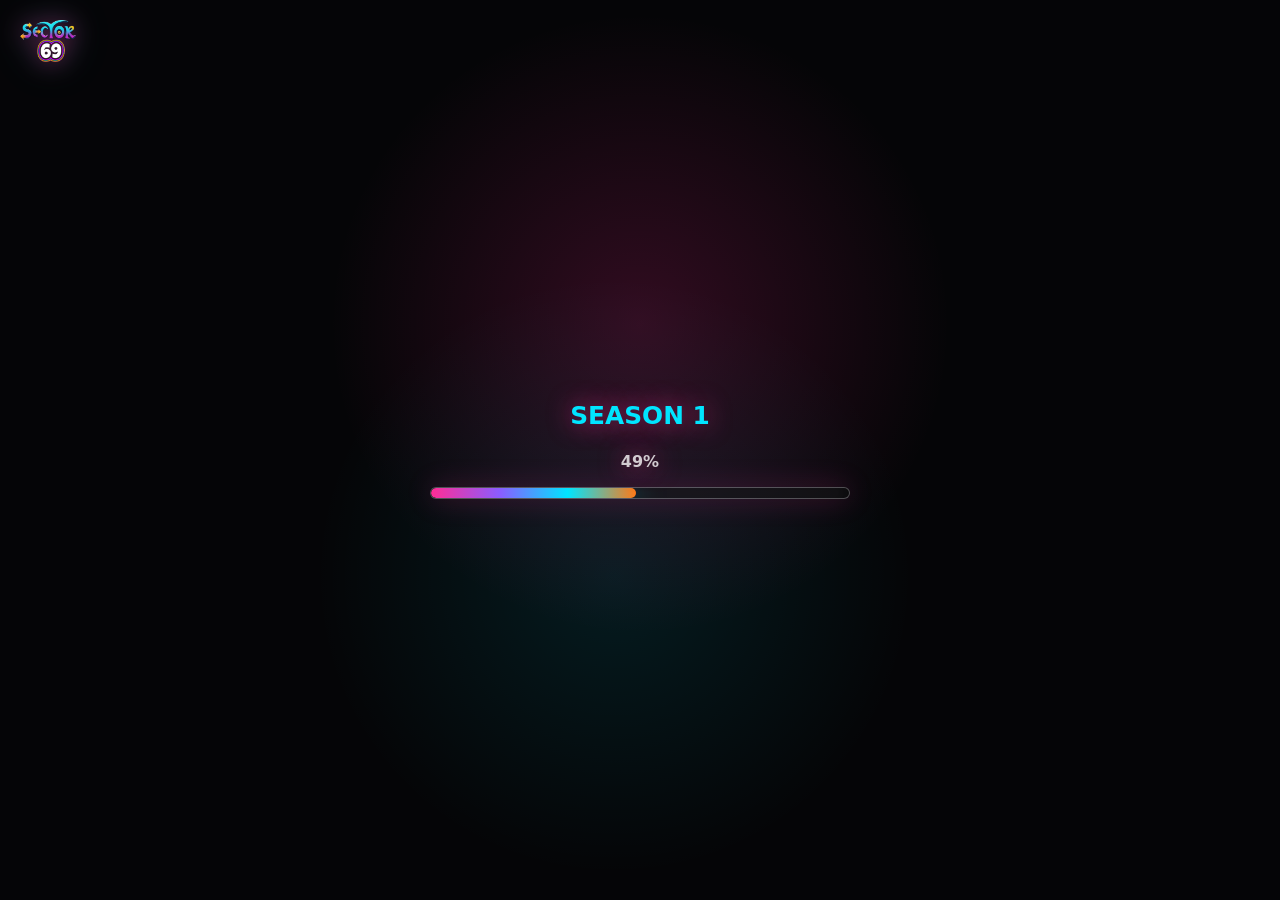
==== season.html @ 1bcd50fa "Initial commit" ====
<!DOCTYPE html>
<html lang="en">
  <head>
    <meta charset="UTF-8" />
    <meta name="viewport" content="width=device-width, initial-scale=1.0, maximum-scale=1.0, user-scalable=no" />
    <meta name="description" content="Sector 69 - Season 1, a premium Malayalam animated web series reel experience." />
    <title>Sector 69 - Season 1</title>
    <link rel="preload" href="assets/logo.png" as="image" />
    <link rel="stylesheet" href="css/style.css" />
  </head>
  <body class="season-page">
    <header class="site-header" aria-label="Sector69">
      <img src="assets/logo.png" class="site-logo" alt="Sector69 Logo" />
    </header>

    <div class="ambient" aria-hidden="true">
      <span class="orb orb-one"></span>
      <span class="orb orb-two"></span>
      <span class="orb orb-three"></span>
      <div class="particle-field"></div>
    </div>

    <section class="loader" id="loader" aria-label="Loading Sector 69">
      <div class="loader__core">
        <p class="loader__season">Season 1</p>
        <p class="loader__percent" id="loaderPercent">0%</p>
        <div class="loader__track" aria-hidden="true">
          <span id="loaderBar"></span>
        </div>
      </div>
    </section>

    <main class="reel-feed" id="reelFeed" aria-label="Sector 69 Season 1 video feed">
      <button class="start-button" id="startButton" type="button" aria-label="Play Sector 69 Season 1">
        <span class="start-button__icon"></span>
      </button>
    </main>

    <template id="reelTemplate">
      <article class="reel">
        <div class="reel__stage">
          <video class="reel__backdrop" muted playsinline webkit-playsinline preload="none" aria-hidden="true"></video>
          <video class="reel__video" playsinline webkit-playsinline preload="none"></video>
          <div class="feedback-icon" aria-hidden="true"></div>
          <div class="controls" aria-label="Video controls">
            <button class="control control-play" type="button" aria-label="Play video"></button>
            <div class="progress-wrap">
              <input class="seek" type="range" min="0" max="100" value="0" step="0.1" aria-label="Video progress" />
            </div>
            <button class="control control-mute" type="button" aria-label="Mute"></button>
          </div>
        </div>
      </article>
    </template>

    <script src="js/script.js" defer></script>
  </body>
</html>
---- css/style.css ----
:root {
  color-scheme: dark;
  --black: #050507;
  --pink: #ff2d95;
  --purple: #8b5cff;
  --cyan: #00e5ff;
  --orange: #ff7a18;
  --white: #ffffff;
  --glass: rgba(8, 8, 14, 0.58);
  --border: rgba(255, 255, 255, 0.18);
  --shadow: 0 32px 100px rgba(0, 0, 0, 0.78);
}

* {
  box-sizing: border-box;
  -webkit-tap-highlight-color: transparent;
}

html {
  min-height: 100%;
  overflow-x: hidden;
  overflow-y: auto;
  background: var(--black);
  scroll-behavior: smooth;
  touch-action: pan-y;
}

body {
  min-height: 100%;
  margin: 0;
  overflow-x: hidden;
  overflow-y: auto;
  background:
    radial-gradient(circle at 16% 18%, rgba(255, 45, 149, 0.18), transparent 30%),
    radial-gradient(circle at 84% 78%, rgba(0, 229, 255, 0.14), transparent 30%),
    linear-gradient(145deg, #050507 0%, #120817 52%, #05070d 100%);
  color: var(--white);
  font-family: Inter, ui-sans-serif, system-ui, -apple-system, BlinkMacSystemFont, "Segoe UI", sans-serif;
}

img {
  max-width: 100%;
  height: auto;
}

html:has(.season-page),
body.season-page,
body.season-page.is-ready {
  height: 100%;
  overflow: hidden;
}

button,
input {
  font: inherit;
}

button:focus-visible,
input:focus-visible {
  outline: 2px solid var(--cyan);
  outline-offset: 4px;
}

.ambient {
  position: fixed;
  inset: 0;
  z-index: 0;
  overflow: hidden;
  pointer-events: none;
}

.ambient::before {
  position: absolute;
  inset: -20%;
  content: "";
  background:
    linear-gradient(120deg, transparent 0%, rgba(255, 45, 149, 0.08) 28%, transparent 48%),
    linear-gradient(240deg, transparent 6%, rgba(0, 229, 255, 0.07) 36%, transparent 58%);
  animation: backgroundSweep 15s ease-in-out infinite alternate;
}

.orb {
  position: absolute;
  width: min(42vw, 420px);
  aspect-ratio: 1;
  border-radius: 50%;
  filter: blur(56px);
  opacity: 0.22;
  animation: floatOrb 14s ease-in-out infinite alternate;
}

.orb-one {
  left: -13vw;
  top: 10dvh;
  background: var(--pink);
}

.orb-two {
  right: -14vw;
  bottom: 4dvh;
  background: var(--purple);
  animation-delay: -5s;
}

.orb-three {
  left: 45vw;
  top: 65dvh;
  width: min(28vw, 300px);
  background: var(--cyan);
  animation-delay: -9s;
}

.particle-field,
.particle-field span {
  position: absolute;
  inset: 0;
}

.particle-field span {
  left: var(--x);
  top: var(--y);
  width: var(--s);
  height: var(--s);
  border-radius: 999px;
  background: var(--c);
  box-shadow: 0 0 20px var(--c);
  opacity: 0.62;
  animation: liftParticle var(--d) ease-in-out infinite;
  animation-delay: var(--delay);
}

.loader {
  position: fixed;
  inset: 0;
  z-index: 20;
  display: grid;
  place-items: center;
  padding: 28px;
  background:
    radial-gradient(circle at 50% 36%, rgba(255, 45, 149, 0.18), transparent 36%),
    radial-gradient(circle at 48% 64%, rgba(0, 229, 255, 0.1), transparent 34%),
    #050507;
  transition: opacity 800ms ease, visibility 800ms ease, filter 800ms ease;
}

.loader.is-hidden {
  visibility: hidden;
  opacity: 0;
  filter: blur(18px);
}

.loader__core {
  width: min(420px, 90vw);
  text-align: center;
}

.loader__season,
.loader__percent {
  margin: 0;
  text-shadow: 0 0 24px rgba(255, 45, 149, 0.7);
}

.loader__season {
  color: var(--cyan);
  font-size: clamp(1.1rem, 5vw, 1.55rem);
  font-weight: 800;
  text-transform: uppercase;
}

.loader__percent {
  margin-top: 22px;
  color: rgba(255, 255, 255, 0.78);
  font-weight: 800;
}

.loader__track {
  height: 12px;
  margin-top: 16px;
  overflow: hidden;
  border: 1px solid rgba(255, 255, 255, 0.22);
  border-radius: 999px;
  background: rgba(255, 255, 255, 0.08);
  box-shadow: inset 0 0 18px rgba(0, 0, 0, 0.72), 0 0 28px rgba(255, 45, 149, 0.24);
}

.loader__track span {
  display: block;
  width: 0%;
  height: 100%;
  border-radius: inherit;
  background: linear-gradient(90deg, var(--pink), var(--purple), var(--cyan), var(--orange));
  box-shadow: 0 0 30px rgba(0, 229, 255, 0.52);
  transition: width 120ms linear;
}

.reel-feed {
  position: relative;
  z-index: 1;
  height: 100dvh;
  overflow-x: hidden;
  overflow-y: auto;
  overscroll-behavior-y: contain;
  scroll-snap-type: y mandatory;
  scroll-behavior: smooth;
  scrollbar-width: none;
  -webkit-overflow-scrolling: touch;
}

.reel-feed::-webkit-scrollbar {
  display: none;
}

.site-header {
  position: static;
  z-index: 9999;
  background: transparent;
  border: none;
  border-radius: 0;
  box-shadow: none;
  backdrop-filter: none;
  pointer-events: none;
}

.site-logo {
  position: fixed;
  top: calc(20px + env(safe-area-inset-top));
  left: calc(20px + env(safe-area-inset-left));
  z-index: 9999;
  width: 56px;
  height: auto;
  display: block;
  object-fit: contain;
  background: transparent;
  border: none;
  border-radius: 0;
  box-shadow: none;
  filter: drop-shadow(0 0 12px rgba(255, 45, 149, 0.45)) drop-shadow(0 0 18px rgba(0, 229, 255, 0.2));
  pointer-events: none;
  opacity: 0;
  animation: logoFadeIn 700ms ease 450ms forwards;
}

.reel {
  height: 100dvh;
  min-height: 100dvh;
  display: grid;
  place-items: center;
  padding: max(12px, env(safe-area-inset-top)) 12px max(12px, env(safe-area-inset-bottom));
  scroll-snap-align: start;
  scroll-snap-stop: always;
}

.reel__stage {
  position: relative;
  width: min(100vw, 560px);
  height: 100dvh;
  max-height: 100dvh;
  aspect-ratio: 9 / 16;
  overflow: hidden;
  isolation: isolate;
  border-inline: 1px solid rgba(255, 255, 255, 0.12);
  background: #000;
  box-shadow: var(--shadow), 0 0 54px rgba(255, 45, 149, 0.12), 0 0 74px rgba(0, 229, 255, 0.08);
  opacity: 0.82;
}

.reel.is-active .reel__stage {
  opacity: 1;
}

.reel__stage::after {
  position: absolute;
  inset: 0;
  z-index: 2;
  pointer-events: none;
  content: "";
  background:
    linear-gradient(180deg, rgba(0, 0, 0, 0.22), transparent 22%, transparent 70%, rgba(0, 0, 0, 0.44)),
    radial-gradient(circle at 50% 80%, rgba(255, 45, 149, 0.12), transparent 36%);
}

.reel__video,
.reel__backdrop {
  position: absolute;
  inset: 0;
  width: 100%;
  height: 100%;
  display: block;
}

.reel__backdrop {
  z-index: 0;
  object-fit: cover;
  opacity: 0.32;
  filter: blur(24px) saturate(1.45) brightness(0.7);
  transform: scale(1.18);
}

.reel__video {
  z-index: 1;
  object-fit: contain;
  background: transparent;
  cursor: pointer;
  touch-action: manipulation;
}

.reel:first-of-type .reel__video {
  object-fit: cover;
}

.start-button {
  position: fixed;
  inset: 0;
  z-index: 9;
  display: grid;
  width: 100%;
  border: 0;
  place-items: center;
  cursor: pointer;
  background: radial-gradient(circle at center, rgba(255, 45, 149, 0.16), rgba(0, 0, 0, 0.12));
  transition: opacity 300ms ease, visibility 300ms ease, transform 300ms ease;
}

.start-button.is-hidden {
  visibility: hidden;
  opacity: 0;
  transform: scale(1.04);
  pointer-events: none;
}

.start-button__icon {
  width: clamp(96px, 24vw, 132px);
  aspect-ratio: 1;
  display: grid;
  place-items: center;
  border: 1px solid rgba(255, 255, 255, 0.34);
  border-radius: 999px;
  background: linear-gradient(145deg, rgba(255, 45, 149, 0.88), rgba(139, 92, 255, 0.74));
  box-shadow: 0 0 48px rgba(255, 45, 149, 0.52), 0 0 92px rgba(0, 229, 255, 0.2);
  animation: playPulse 1.45s ease-in-out infinite alternate;
  backdrop-filter: blur(18px);
}

.start-button__icon::before,
.feedback-icon::before {
  width: 0;
  height: 0;
  margin-left: 8px;
  border-top: 18px solid transparent;
  border-bottom: 18px solid transparent;
  border-left: 29px solid var(--white);
  content: "";
  filter: drop-shadow(0 0 16px rgba(255, 255, 255, 0.58));
}

.controls {
  position: absolute;
  left: max(16px, env(safe-area-inset-left));
  right: max(16px, env(safe-area-inset-right));
  bottom: max(16px, env(safe-area-inset-bottom));
  z-index: 5;
  display: flex;
  align-items: center;
  gap: 12px;
  max-width: calc(100% - 32px - env(safe-area-inset-left) - env(safe-area-inset-right));
  padding: 12px;
  border: 1px solid var(--border);
  border-radius: 18px;
  background:
    linear-gradient(180deg, rgba(5, 5, 7, 0.22), rgba(5, 5, 7, 0.74)),
    var(--glass);
  box-shadow: 0 18px 46px rgba(0, 0, 0, 0.38);
  opacity: 0;
  transform: translateY(8px);
  pointer-events: none;
  transition: opacity 220ms ease, transform 220ms ease;
  backdrop-filter: blur(18px);
}

.reel.controls-visible .controls,
.reel.is-paused .controls,
.reel:not(.is-playing) .controls {
  opacity: 1;
  transform: translateY(0);
  pointer-events: auto;
}

.control {
  width: 48px;
  height: 48px;
  flex: 0 0 48px;
  display: grid;
  place-items: center;
  border: 1px solid rgba(255, 255, 255, 0.18);
  border-radius: 16px;
  color: var(--white);
  cursor: pointer;
  background: rgba(255, 255, 255, 0.08);
  transition: transform 180ms ease, border-color 180ms ease, background 180ms ease;
}

.control:hover {
  border-color: rgba(0, 229, 255, 0.64);
  background: rgba(0, 229, 255, 0.12);
  transform: translateY(-1px);
}

.control svg {
  width: 24px;
  height: 24px;
  display: block;
  stroke: currentColor;
  fill: none;
  stroke-width: 2;
  stroke-linecap: round;
  stroke-linejoin: round;
}

.control-play::before {
  content: "";
  display: block;
  width: 0;
  height: 0;
  margin-left: 3px;
  border-top: 10px solid transparent;
  border-bottom: 10px solid transparent;
  border-left: 15px solid currentColor;
}

.reel.is-playing .control-play::before {
  width: 5px;
  height: 20px;
  margin-left: 0;
  border: 0;
  background: currentColor;
  box-shadow: 9px 0 0 currentColor;
}

.progress-wrap {
  display: flex;
  align-items: center;
  flex: 1;
  min-width: 0;
  height: 48px;
}

.seek {
  width: 100%;
  accent-color: var(--pink);
  cursor: pointer;
}

.feedback-icon {
  position: absolute;
  left: 50%;
  top: 50%;
  z-index: 6;
  width: 86px;
  aspect-ratio: 1;
  display: grid;
  place-items: center;
  border-radius: 999px;
  background: rgba(5, 5, 7, 0.52);
  box-shadow: 0 0 42px rgba(255, 45, 149, 0.42);
  opacity: 0;
  transform: translate(-50%, -50%) scale(0.82);
  pointer-events: none;
  backdrop-filter: blur(16px);
}

.feedback-icon.is-visible {
  animation: feedbackPop 620ms ease both;
}

.feedback-icon.is-pause::before {
  width: 7px;
  height: 30px;
  margin-left: 0;
  border: 0;
  background: var(--white);
  box-shadow: 13px 0 0 var(--white);
}

@media (min-width: 760px) {
  .reel {
    padding: max(18px, env(safe-area-inset-top)) 18px max(18px, env(safe-area-inset-bottom));
  }

  .reel__stage {
    width: min(72vw, 560px);
    height: min(100dvh, 920px);
    border: 1px solid var(--border);
    border-radius: 30px;
  }
}

@media (orientation: landscape) and (max-height: 560px) {
  .reel__stage {
    width: min(74vw, 760px);
    height: 100dvh;
    border-radius: 18px;
  }

}

@keyframes logoFadeIn {
  from {
    opacity: 0;
    transform: translateY(-6px);
  }
  to {
    opacity: 1;
    transform: translateY(0);
  }
}

@keyframes playPulse {
  to {
    transform: scale(1.06);
  }
}

@keyframes backgroundSweep {
  to {
    transform: translate3d(6%, -5%, 0) scale(1.08);
  }
}

@keyframes floatOrb {
  to {
    transform: translate3d(4vw, -5dvh, 0) scale(1.08);
  }
}

@keyframes liftParticle {
  50% {
    transform: translate3d(18px, -48px, 0);
    opacity: 1;
  }
  100% {
    transform: translate3d(-12px, -88px, 0);
    opacity: 0.15;
  }
}

@keyframes feedbackPop {
  0% {
    opacity: 0;
    transform: translate(-50%, -50%) scale(0.76);
  }
  22% {
    opacity: 1;
    transform: translate(-50%, -50%) scale(1);
  }
  100% {
    opacity: 0;
    transform: translate(-50%, -50%) scale(1.18);
  }
}

@media (prefers-reduced-motion: reduce) {
  *,
  *::before,
  *::after {
    scroll-behavior: auto !important;
    animation-duration: 0.001ms !important;
    animation-iteration-count: 1 !important;
    transition-duration: 0.001ms !important;
  }
}

.landing-page,
.comments-page,
.warning-page {
  min-height: 100dvh;
  overflow-x: hidden;
  overflow-y: auto;
}

html:has(.comments-page),
html:has(.warning-page),
body.comments-page,
body.warning-page {
  width: 100%;
  min-height: 100%;
  overflow-x: hidden;
  overflow-y: auto;
}

body.comments-page,
body.warning-page {
  height: auto;
  padding: 40px 24px 70px;
}

body.comments-page .comments-shell,
body.warning-page .warning-shell {
  min-height: auto;
  display: block;
  padding: 0;
}

.hero-shell,
.comments-shell,
.warning-shell {
  position: relative;
  z-index: 1;
  min-height: 100dvh;
  display: grid;
  place-items: center;
  padding: max(18px, env(safe-area-inset-top)) clamp(16px, 4vw, 48px) max(18px, env(safe-area-inset-bottom));
}

.landing-stars {
  position: absolute;
  inset: 0;
  background-image:
    radial-gradient(circle, rgba(255, 255, 255, 0.72) 0 1px, transparent 1.6px),
    radial-gradient(circle, rgba(0, 229, 255, 0.5) 0 1px, transparent 1.5px),
    radial-gradient(circle, rgba(255, 45, 149, 0.42) 0 1px, transparent 1.5px);
  background-position: 12% 18%, 70% 30%, 38% 78%;
  background-size: 160px 160px, 220px 220px, 280px 280px;
  opacity: 0.28;
  animation: starDrift 18s linear infinite;
}

.hero-card {
  position: relative;
  width: min(100%, 960px);
  min-height: min(620px, calc(100dvh - 36px));
  max-height: none;
  overflow: hidden;
  isolation: isolate;
  border: 1px solid rgba(255, 255, 255, 0.18);
  border-radius: 34px;
  background:
    linear-gradient(145deg, rgba(255, 45, 149, 0.16), rgba(139, 92, 255, 0.08) 36%, rgba(0, 229, 255, 0.1)),
    rgba(8, 8, 14, 0.68);
  box-shadow:
    0 34px 110px rgba(0, 0, 0, 0.72),
    0 0 64px rgba(255, 45, 149, 0.18),
    0 0 86px rgba(0, 229, 255, 0.1);
  backdrop-filter: blur(22px);
  animation: heroRise 760ms cubic-bezier(0.2, 0.9, 0.2, 1) both, cardFloat 6s ease-in-out 1s infinite alternate;
}

.hero-card::before,
.comments-card::before {
  position: absolute;
  inset: 0;
  z-index: -1;
  content: "";
  background:
    radial-gradient(circle at 18% 18%, rgba(255, 122, 24, 0.16), transparent 28%),
    radial-gradient(circle at 85% 12%, rgba(0, 229, 255, 0.22), transparent 30%),
    linear-gradient(180deg, rgba(5, 5, 7, 0.08), rgba(5, 5, 7, 0.86));
}

.hero-card__art {
  position: absolute;
  inset: 0;
  z-index: -1;
  display: grid;
  place-items: center;
  opacity: 0.18;
  filter: saturate(1.25);
}

.hero-card__art img {
  width: min(86vw, 860px);
  max-height: 84%;
  object-fit: contain;
  transform: rotate(-4deg) scale(1.08);
}

.hero-card__content {
  display: flex;
  min-height: inherit;
  max-height: inherit;
  flex-direction: column;
  justify-content: flex-end;
  gap: clamp(10px, 1.8dvh, 16px);
  padding: clamp(20px, 4vw, 46px);
}

.hero-topline {
  display: flex;
  align-items: center;
  justify-content: space-between;
  gap: 14px;
}

.streaming-label,
.views-badge {
  width: fit-content;
  border: 1px solid rgba(255, 255, 255, 0.16);
  border-radius: 999px;
  background: rgba(255, 255, 255, 0.08);
  color: rgba(255, 255, 255, 0.84);
  font-size: 0.72rem;
  font-weight: 900;
  line-height: 1;
  text-transform: uppercase;
  backdrop-filter: blur(16px);
}

.streaming-label {
  padding: 10px 13px;
  color: var(--cyan);
  box-shadow: 0 0 24px rgba(0, 229, 255, 0.12);
}

.views-badge {
  display: inline-flex;
  align-items: center;
  gap: 8px;
  padding: 9px 12px;
}

.views-badge svg,
.hero-button svg {
  width: 19px;
  height: 19px;
  display: block;
  fill: none;
  stroke: currentColor;
  stroke-width: 2;
  stroke-linecap: round;
  stroke-linejoin: round;
}

.hero-logo {
  width: min(230px, 58vw);
  height: auto;
  margin-top: auto;
  object-fit: contain;
  filter: drop-shadow(0 0 24px rgba(255, 45, 149, 0.36));
}

.hero-kicker {
  width: fit-content;
  margin: 0;
  color: var(--orange);
  font-size: clamp(0.92rem, 1.8vw, 1.18rem);
  font-weight: 950;
  text-transform: uppercase;
  text-shadow: 0 0 22px rgba(255, 122, 24, 0.36);
}

.hero-card h1,
.comments-card h1 {
  max-width: 760px;
  margin: 0;
  color: var(--white);
  font-size: clamp(3.5rem, 8.8vw, 7.6rem);
  font-weight: 1000;
  line-height: 0.86;
  text-transform: uppercase;
  text-shadow:
    0 0 24px rgba(255, 45, 149, 0.44),
    0 0 56px rgba(139, 92, 255, 0.28);
}

.hero-copy,
.comments-card p {
  max-width: 620px;
  margin: 0;
  color: rgba(255, 255, 255, 0.78);
  font-size: clamp(0.95rem, 1.6vw, 1.12rem);
  line-height: 1.45;
}

.hero-actions {
  display: flex;
  flex-wrap: wrap;
  align-items: center;
  gap: 14px;
  margin-top: 4px;
}

.hero-button {
  min-height: max(48px, 3rem);
  max-width: 100%;
  display: inline-flex;
  align-items: center;
  justify-content: center;
  gap: 10px;
  padding: 0 22px;
  border: 1px solid rgba(255, 255, 255, 0.16);
  border-radius: 999px;
  color: var(--white);
  font-weight: 900;
  line-height: 1.15;
  text-align: center;
  text-decoration: none;
  white-space: normal;
  transition: transform 180ms ease, box-shadow 180ms ease, border-color 180ms ease;
}

.hero-button--primary {
  background: linear-gradient(135deg, var(--pink), var(--purple) 62%, var(--cyan));
  box-shadow: 0 0 34px rgba(255, 45, 149, 0.34);
}

.hero-button--ghost {
  background: rgba(255, 255, 255, 0.08);
  backdrop-filter: blur(14px);
}

.hero-button:hover {
  border-color: rgba(0, 229, 255, 0.55);
  box-shadow: 0 0 34px rgba(0, 229, 255, 0.22), 0 0 42px rgba(255, 45, 149, 0.22);
  transform: translateY(-2px);
}

.comments-card {
  width: min(1040px, calc(100% - 32px));
  min-height: auto;
  max-height: none;
  overflow: visible;
  display: flex;
  flex-direction: column;
  gap: clamp(10px, 1.8dvh, 16px);
  padding: clamp(20px, 4vw, 46px);
  text-align: left;
  justify-content: flex-start;
  margin: 0 auto;
  position: relative;
  isolation: isolate;
  border: 1px solid rgba(255, 255, 255, 0.18);
  border-radius: 34px;
  background:
    linear-gradient(145deg, rgba(255, 45, 149, 0.16), rgba(139, 92, 255, 0.08) 36%, rgba(0, 229, 255, 0.1)),
    rgba(8, 8, 14, 0.68);
  box-shadow:
    0 34px 110px rgba(0, 0, 0, 0.72),
    0 0 64px rgba(255, 45, 149, 0.18),
    0 0 86px rgba(0, 229, 255, 0.1);
  backdrop-filter: blur(22px);
  animation: heroRise 760ms cubic-bezier(0.2, 0.9, 0.2, 1) both;
}

.comments-logo {
  width: min(190px, 52vw);
  height: auto;
  object-fit: contain;
  filter: drop-shadow(0 0 22px rgba(255, 45, 149, 0.34));
}

.comments-card h1 {
  font-size: clamp(2.6rem, 8vw, 5.4rem);
}

.comments-section-header {
  display: grid;
  gap: 4px;
  margin-top: 4px;
}

.comments-section-header h2 {
  margin: 0;
  color: var(--white);
  font-size: clamp(1.2rem, 3vw, 2rem);
  font-weight: 950;
  text-shadow: 0 0 22px rgba(255, 45, 149, 0.28);
}

.comments-section-header p {
  margin: 0;
  color: rgba(255, 255, 255, 0.68);
  font-size: 0.98rem;
}

.comments-feed {
  display: grid;
  gap: 12px;
  width: 100%;
  height: auto;
  min-height: 0;
  max-height: none;
  overflow: visible;
  padding: 4px 10px 4px 2px;
}

.comment-item {
  display: grid;
  grid-template-columns: 48px 1fr;
  gap: 12px;
  align-items: center;
  padding: 16px 14px 18px;
  border: 1px solid rgba(255, 255, 255, 0.13);
  border-radius: 18px;
  background:
    linear-gradient(135deg, rgba(255, 255, 255, 0.095), rgba(255, 255, 255, 0.035)),
    rgba(8, 8, 14, 0.42);
  box-shadow: 0 16px 38px rgba(0, 0, 0, 0.26);
  opacity: 0;
  transform: translateY(16px);
  animation: commentFadeUp 620ms ease forwards;
  animation-delay: var(--delay);
  transition: transform 180ms ease, border-color 180ms ease, box-shadow 180ms ease;
  backdrop-filter: blur(12px);
}

.comment-item:hover {
  border-color: rgba(0, 229, 255, 0.36);
  box-shadow: 0 20px 46px rgba(0, 0, 0, 0.34), 0 0 24px rgba(255, 45, 149, 0.14);
  transform: translateY(-2px);
}

.comment-avatar {
  width: 48px;
  height: 48px;
  display: grid;
  place-items: center;
  border-radius: 50%;
  color: var(--white);
  font-size: 0.82rem;
  font-weight: 1000;
  box-shadow: 0 0 22px rgba(255, 45, 149, 0.18);
}

.avatar-a {
  background: linear-gradient(135deg, #ff2d95, #8b5cff);
}

.avatar-b {
  background: linear-gradient(135deg, #00e5ff, #8b5cff);
}

.avatar-c {
  background: linear-gradient(135deg, #ff7a18, #ff2d95);
}

.avatar-d {
  background: linear-gradient(135deg, #18ffb2, #00e5ff);
}

.avatar-e {
  background: linear-gradient(135deg, #8b5cff, #ff7a18);
}

.avatar-f {
  background: linear-gradient(135deg, #263cff, #ff2d95);
}

.comment-body {
  min-width: 0;
}

.comment-meta {
  display: flex;
  align-items: baseline;
  justify-content: space-between;
  gap: 10px;
}

.comment-meta strong {
  color: var(--white);
  font-size: 0.96rem;
}

.comment-meta span {
  flex: 0 0 auto;
  color: rgba(255, 255, 255, 0.5);
  font-size: 0.78rem;
  font-weight: 700;
}

.comment-body p {
  margin: 9px 0 2px;
  color: rgba(255, 255, 255, 0.82);
  font-size: 0.98rem;
  line-height: 1.45;
  overflow-wrap: anywhere;
}

@keyframes commentFadeUp {
  to {
    opacity: 1;
    transform: translateY(0);
  }
}

.warning-shell {
  padding-block: max(18px, env(safe-area-inset-top)) max(18px, env(safe-area-inset-bottom));
}

.warning-card {
  position: relative;
  width: min(100%, 860px);
  max-height: none;
  overflow: visible;
  isolation: isolate;
  margin: 0 auto;
  padding: clamp(22px, 4vw, 42px);
  border: 1px solid rgba(255, 255, 255, 0.16);
  border-radius: 32px;
  background:
    radial-gradient(circle at 18% 8%, rgba(255, 45, 149, 0.18), transparent 28%),
    radial-gradient(circle at 88% 14%, rgba(0, 229, 255, 0.16), transparent 30%),
    linear-gradient(145deg, rgba(20, 5, 12, 0.9), rgba(9, 8, 20, 0.88));
  box-shadow:
    0 34px 110px rgba(0, 0, 0, 0.78),
    0 0 62px rgba(255, 45, 149, 0.18),
    inset 0 0 44px rgba(255, 255, 255, 0.035);
  backdrop-filter: blur(22px);
  animation: heroRise 700ms cubic-bezier(0.2, 0.9, 0.2, 1) both;
}

.warning-card::before {
  position: absolute;
  inset: 0;
  z-index: -1;
  content: "";
  background:
    linear-gradient(90deg, rgba(255, 45, 149, 0.16), transparent 28%, rgba(0, 229, 255, 0.12)),
    radial-gradient(circle at 50% 100%, rgba(255, 0, 64, 0.18), transparent 32%);
  opacity: 0.95;
}

.warning-logo {
  width: min(210px, 58vw);
  height: auto;
  display: block;
  margin: 0 auto clamp(16px, 3vw, 24px);
  object-fit: contain;
  filter: drop-shadow(0 0 24px rgba(255, 45, 149, 0.34));
}

.warning-heading {
  display: grid;
  gap: 10px;
  justify-items: center;
  text-align: center;
}

.warning-heading h1 {
  margin: 0;
  color: #ff315f;
  font-size: clamp(3.4rem, 10vw, 7.4rem);
  font-weight: 1000;
  line-height: 0.82;
  text-transform: uppercase;
  text-shadow:
    0 0 20px rgba(255, 49, 95, 0.62),
    0 0 54px rgba(255, 45, 149, 0.38);
  animation: warningPulse 2.4s ease-in-out infinite alternate;
}

.age-row {
  display: flex;
  align-items: center;
  justify-content: center;
  gap: 14px;
  margin-top: clamp(16px, 3vw, 24px);
}

.age-badge {
  display: inline-grid;
  width: 92px;
  height: 92px;
  place-items: center;
  border: 2px solid rgba(255, 49, 95, 0.82);
  border-radius: 28px;
  background: rgba(255, 49, 95, 0.12);
  color: var(--white);
  font-size: 2rem;
  font-weight: 1000;
  box-shadow: 0 0 34px rgba(255, 49, 95, 0.34);
}

.adults-only {
  color: var(--white);
  font-size: clamp(1.25rem, 3vw, 2rem);
  font-weight: 1000;
  text-transform: uppercase;
}

.warning-text,
.disclaimer-block p,
.confirm-block {
  color: rgba(255, 255, 255, 0.8);
  font-size: clamp(0.96rem, 1.7vw, 1.1rem);
  line-height: 1.55;
}

.warning-text {
  max-width: 700px;
  margin: 22px auto 0;
  text-align: center;
}

.warning-divider {
  height: 1px;
  margin: clamp(20px, 4vw, 30px) 0;
  background: linear-gradient(90deg, transparent, rgba(255, 45, 149, 0.72), rgba(0, 229, 255, 0.62), transparent);
  box-shadow: 0 0 22px rgba(0, 229, 255, 0.28);
}

.disclaimer-block h2 {
  margin: 0 0 10px;
  color: var(--cyan);
  font-size: 0.9rem;
  font-weight: 1000;
  letter-spacing: 0.08em;
  text-transform: uppercase;
}

.disclaimer-block p {
  margin: 0;
}

.disclaimer-block p + p {
  margin-top: 10px;
}

.confirm-block {
  margin-top: 18px;
}

.confirm-block p {
  margin: 0 0 12px;
  color: rgba(255, 255, 255, 0.9);
  font-weight: 800;
}

.confirm-block ul {
  display: grid;
  gap: 10px;
  margin: 0;
  padding: 0;
  list-style: none;
}

.confirm-block li {
  display: flex;
  align-items: flex-start;
  gap: 10px;
}

.confirm-block li span {
  color: var(--cyan);
  font-weight: 1000;
  text-shadow: 0 0 16px rgba(0, 229, 255, 0.46);
}

.warning-actions {
  display: grid;
  grid-template-columns: 1.5fr 1fr;
  gap: 14px;
  margin-top: clamp(22px, 4vw, 34px);
}

.hero-button--danger {
  background: linear-gradient(135deg, #ff315f, var(--pink) 48%, var(--purple));
  box-shadow: 0 0 38px rgba(255, 49, 95, 0.38);
  text-transform: uppercase;
}

.scroll-indicator {
  position: fixed;
  right: max(22px, env(safe-area-inset-right));
  top: 68%;
  z-index: 1000;
  display: inline-grid;
  gap: 6px;
  place-items: center;
  padding: 0;
  border: 0;
  border-radius: 0;
  color: var(--white);
  cursor: pointer;
  background: transparent;
  box-shadow: none;
  opacity: 1;
  transform: translateY(-50%);
  transition: opacity 240ms ease, transform 240ms ease, visibility 240ms ease;
  backdrop-filter: none;
}

.scroll-indicator.is-hidden {
  visibility: hidden;
  opacity: 0;
  pointer-events: none;
  transform: translateY(calc(-50% + 10px));
}

.scroll-indicator span {
  color: rgba(255, 255, 255, 0.82);
  font-size: 0.7rem;
  font-weight: 900;
  line-height: 1;
  text-transform: uppercase;
  letter-spacing: 0.04em;
}

.scroll-indicator svg {
  width: 25px;
  height: 25px;
  fill: none;
  stroke: var(--cyan);
  stroke-width: 2.2;
  stroke-linecap: round;
  stroke-linejoin: round;
  filter: drop-shadow(0 0 10px rgba(0, 229, 255, 0.62));
  animation: chevronBounce 1.35s ease-in-out infinite;
}

.scroll-indicator:hover {
  color: var(--cyan);
}

@keyframes warningPulse {
  to {
    text-shadow:
      0 0 28px rgba(255, 49, 95, 0.82),
      0 0 72px rgba(255, 45, 149, 0.52);
  }
}

@keyframes chevronBounce {
  0%,
  100% {
    opacity: 0.92;
    transform: translateY(0);
  }
  50% {
    opacity: 0.55;
    transform: translateY(12px);
  }
}

@keyframes heroRise {
  from {
    opacity: 0;
    transform: translateY(24px) scale(0.98);
  }
  to {
    opacity: 1;
    transform: translateY(0) scale(1);
  }
}

@keyframes cardFloat {
  to {
    transform: translateY(-8px);
  }
}

@keyframes starDrift {
  to {
    background-position: 12% 120%, 70% 132%, 38% 180%;
  }
}

@media (max-width: 640px) {
  .hero-shell,
  .comments-shell,
  .warning-shell {
    padding: 16px;
  }

  .hero-card {
    min-height: min(680px, calc(100dvh - 32px));
    max-height: none;
    border-radius: 26px;
  }

  .hero-card__content,
  .comments-card {
    padding: 22px;
  }

  .comments-card {
    min-height: auto;
    max-height: none;
    overflow: visible;
  }

  .comments-feed {
    max-height: none;
    overflow: visible;
    padding-right: 4px;
  }

  .comment-item {
    grid-template-columns: 42px 1fr;
    gap: 10px;
    padding: 14px 12px 16px;
  }

  .comment-avatar {
    width: 42px;
    height: 42px;
  }

  .comment-meta {
    align-items: flex-start;
    flex-direction: column;
    gap: 2px;
  }

  .hero-topline {
    align-items: flex-start;
    flex-direction: column;
  }

  .hero-card h1 {
    font-size: clamp(2.9rem, 16vw, 4.7rem);
  }

  .hero-actions,
  .hero-button,
  .warning-actions {
    width: 100%;
  }

  .hero-actions {
    align-items: stretch;
  }

  .controls {
    left: max(10px, env(safe-area-inset-left));
    right: max(10px, env(safe-area-inset-right));
    bottom: max(10px, env(safe-area-inset-bottom));
    gap: 8px;
    max-width: calc(100% - 20px - env(safe-area-inset-left) - env(safe-area-inset-right));
    padding: 10px;
    border-radius: 16px;
  }

  .control {
    width: 44px;
    height: 44px;
    flex-basis: 44px;
    border-radius: 14px;
  }

  .progress-wrap {
    height: 44px;
  }

  .warning-card {
    max-height: none;
    border-radius: 26px;
  }

  .age-row,
  .warning-actions {
    grid-template-columns: 1fr;
    flex-direction: column;
    align-items: stretch;
  }

  .age-badge {
    width: 82px;
    height: 82px;
    margin-inline: auto;
  }

  .adults-only,
  .warning-text {
    text-align: center;
  }

  .scroll-indicator {
    right: max(14px, env(safe-area-inset-right));
    top: 70%;
  }

  .scroll-indicator span {
    font-size: 0.62rem;
  }

  .scroll-indicator svg {
    width: 22px;
    height: 22px;
  }
}

@media (max-height: 740px) and (min-width: 641px) {
  .hero-card,
  .hero-card__content,
  .comments-card {
    gap: 10px;
    padding: 28px 44px;
  }

  .hero-logo {
    width: 210px;
  }

  .hero-card h1 {
    font-size: clamp(3.8rem, 7.6vw, 6.6rem);
  }

  .hero-copy {
    max-width: 560px;
    font-size: 0.98rem;
  }

  .hero-button {
    min-height: 46px;
  }
}
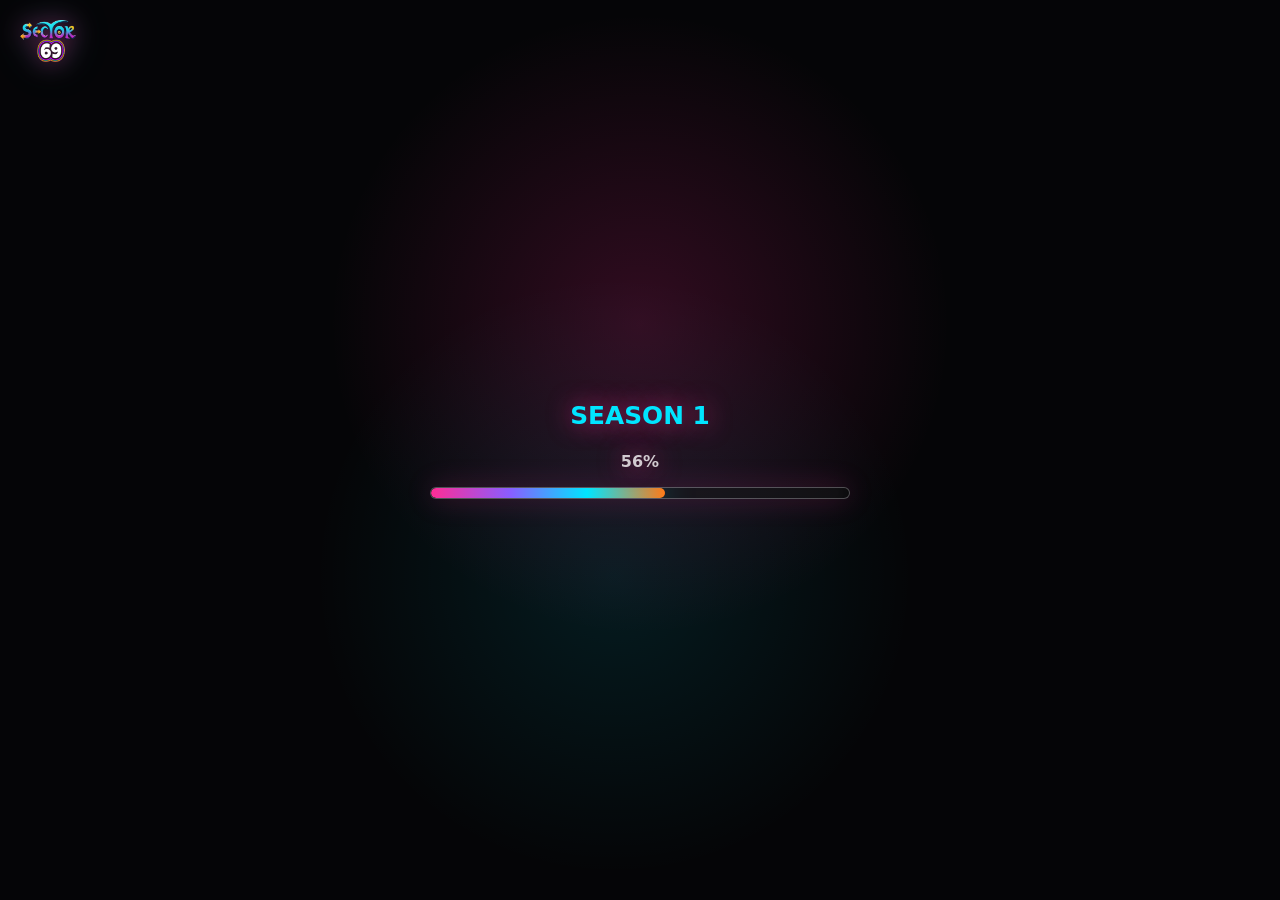
==== commit 2ba4619c: "final update" ====
--- a/season.html
+++ b/season.html
@@ -10,7 +10,9 @@
   </head>
   <body class="season-page">
     <header class="site-header" aria-label="Sector69">
-      <img src="assets/logo.png" class="site-logo" alt="Sector69 Logo" />
+      <a class="site-logo-link" href="index.html" aria-label="Go to Sector 69 home">
+        <img src="assets/logo.png" class="site-logo" alt="Sector69 Logo" />
+      </a>
     </header>
 
     <div class="ambient" aria-hidden="true">
--- a/css/style.css
+++ b/css/style.css
@@ -218,14 +218,36 @@
   border-radius: 0;
   box-shadow: none;
   backdrop-filter: none;
-  pointer-events: none;
-}
-
-.site-logo {
+  pointer-events: auto;
+}
+
+.site-logo-link {
   position: fixed;
   top: calc(20px + env(safe-area-inset-top));
   left: calc(20px + env(safe-area-inset-left));
   z-index: 9999;
+  display: block;
+  width: 56px;
+  height: auto;
+  background: transparent;
+  border: none;
+  border-radius: 0;
+  box-shadow: none;
+  text-decoration: none;
+  pointer-events: auto;
+  cursor: pointer;
+  opacity: 0;
+  animation: logoFadeIn 700ms ease 450ms forwards;
+  transition: transform 180ms ease, filter 180ms ease;
+}
+
+.site-logo-link:hover,
+.site-logo-link:focus-visible {
+  transform: scale(1.06);
+  filter: drop-shadow(0 0 14px rgba(255, 45, 149, 0.56)) drop-shadow(0 0 22px rgba(0, 229, 255, 0.28));
+}
+
+.site-logo {
   width: 56px;
   height: auto;
   display: block;
@@ -236,8 +258,6 @@
   box-shadow: none;
   filter: drop-shadow(0 0 12px rgba(255, 45, 149, 0.45)) drop-shadow(0 0 18px rgba(0, 229, 255, 0.2));
   pointer-events: none;
-  opacity: 0;
-  animation: logoFadeIn 700ms ease 450ms forwards;
 }
 
 .reel {
@@ -673,7 +693,54 @@
   transform: rotate(-4deg) scale(1.08);
 }
 
+.hero-card__promo {
+  position: absolute;
+  right: 15px;
+  bottom: 15px;
+  z-index: 1;
+  isolation: isolate;
+  width: min(35%, 330px);
+  height: 82%;
+  pointer-events: none;
+  opacity: 0;
+  animation:
+    promoArtRise 900ms cubic-bezier(0.2, 0.9, 0.2, 1) 260ms forwards,
+    promoArtFloat 4.8s ease-in-out 1.2s infinite alternate;
+}
+
+.hero-card__promo::before {
+  display: none;
+  content: none;
+}
+
+.hero-card__promo::after {
+  position: absolute;
+  left: 12%;
+  right: 4%;
+  bottom: 2%;
+  z-index: -1;
+  height: 12%;
+  content: "";
+  border-radius: 999px;
+  background: radial-gradient(ellipse at center, rgba(0, 0, 0, 0.44), transparent 68%);
+  filter: blur(10px);
+  pointer-events: none;
+}
+
+.hero-card__promo img {
+  position: relative;
+  z-index: 1;
+  width: 100%;
+  height: 100%;
+  display: block;
+  object-fit: contain;
+  object-position: center bottom;
+  filter: drop-shadow(0 20px 24px rgba(0, 0, 0, 0.36));
+}
+
 .hero-card__content {
+  position: relative;
+  z-index: 2;
   display: flex;
   min-height: inherit;
   max-height: inherit;
@@ -1248,6 +1315,23 @@
   }
 }
 
+@keyframes promoArtRise {
+  from {
+    opacity: 0;
+    transform: translateY(22px);
+  }
+  to {
+    opacity: 1;
+    transform: translateY(0);
+  }
+}
+
+@keyframes promoArtFloat {
+  to {
+    transform: translateY(-4px);
+  }
+}
+
 @keyframes starDrift {
   to {
     background-position: 12% 120%, 70% 132%, 38% 180%;
@@ -1267,9 +1351,28 @@
     border-radius: 26px;
   }
 
+  .hero-card__promo {
+    position: relative;
+    right: auto;
+    bottom: auto;
+    align-self: flex-end;
+    width: min(50vw, 210px);
+    height: auto;
+    margin: 10px 15px 15px auto;
+    order: 2;
+  }
+
+  .hero-card__promo img {
+    height: auto;
+  }
+
   .hero-card__content,
   .comments-card {
     padding: 22px;
+  }
+
+  .hero-card__content {
+    min-height: auto;
   }
 
   .comments-card {
@@ -1379,6 +1482,119 @@
   }
 }
 
+@media (max-width: 767px) {
+  body.season-page {
+    height: 100vh;
+    height: 100svh;
+    height: 100dvh;
+    overflow: hidden;
+  }
+
+  body.season-page .reel-feed {
+    height: 100vh;
+    height: 100svh;
+    height: 100dvh;
+    overflow-x: hidden;
+    overflow-y: auto;
+  }
+
+  body.season-page .site-logo-link {
+    top: calc(10px + env(safe-area-inset-top));
+    left: calc(10px + env(safe-area-inset-left));
+    width: clamp(42px, 12vw, 50px);
+  }
+
+  body.season-page .site-logo {
+    width: 100%;
+  }
+
+  body.season-page .reel {
+    height: 100vh;
+    height: 100svh;
+    height: 100dvh;
+    min-height: 100vh;
+    min-height: 100svh;
+    min-height: 100dvh;
+    place-items: start center;
+    padding: calc(60px + env(safe-area-inset-top)) 10px calc(10px + env(safe-area-inset-bottom));
+  }
+
+  body.season-page .reel__stage {
+    width: calc(100vw - 20px);
+    max-width: 100%;
+    height: calc(100vh - 110px);
+    height: calc(100svh - 110px);
+    height: calc(100dvh - 110px);
+    max-height: calc(100vh - 110px);
+    max-height: calc(100svh - 110px);
+    max-height: calc(100dvh - 110px);
+    min-height: 0;
+    aspect-ratio: auto;
+    border-radius: 18px;
+    border-inline: 1px solid rgba(255, 255, 255, 0.12);
+  }
+
+  body.season-page .reel__video {
+    object-fit: contain;
+  }
+
+  body.season-page .reel:first-of-type .reel__video {
+    object-fit: contain;
+  }
+
+  body.season-page .controls {
+    left: max(8px, env(safe-area-inset-left));
+    right: max(8px, env(safe-area-inset-right));
+    bottom: max(8px, env(safe-area-inset-bottom));
+    gap: 8px;
+    max-width: calc(100% - 16px - env(safe-area-inset-left) - env(safe-area-inset-right));
+    padding: 8px;
+    border-radius: 14px;
+  }
+
+  body.season-page .control {
+    width: 44px;
+    height: 44px;
+    flex: 0 0 44px;
+    border-radius: 13px;
+  }
+
+  body.season-page .progress-wrap {
+    min-width: 0;
+    height: 44px;
+  }
+}
+
+@media (max-width: 767px) and (orientation: landscape) {
+  body.season-page .reel {
+    padding: calc(8px + env(safe-area-inset-top)) 54px calc(8px + env(safe-area-inset-bottom));
+    place-items: center;
+  }
+
+  body.season-page .reel__stage {
+    width: min(calc(100vw - 108px), 760px);
+    height: calc(100vh - 16px);
+    height: calc(100svh - 16px);
+    height: calc(100dvh - 16px);
+    max-height: calc(100vh - 16px);
+    max-height: calc(100svh - 16px);
+    max-height: calc(100dvh - 16px);
+  }
+
+  body.season-page .site-logo-link {
+    width: 42px;
+  }
+}
+
+@media (min-width: 641px) and (max-width: 980px) {
+  .hero-card__promo {
+    width: min(34%, 260px);
+    height: 68%;
+    right: 15px;
+    bottom: 15px;
+  }
+}
+
 @media (max-height: 740px) and (min-width: 641px) {
   .hero-card,
   .hero-card__content,
@@ -1403,4 +1619,9 @@
   .hero-button {
     min-height: 46px;
   }
-}
+
+  .hero-card__promo {
+    height: 76%;
+    width: min(34%, 280px);
+  }
+}
